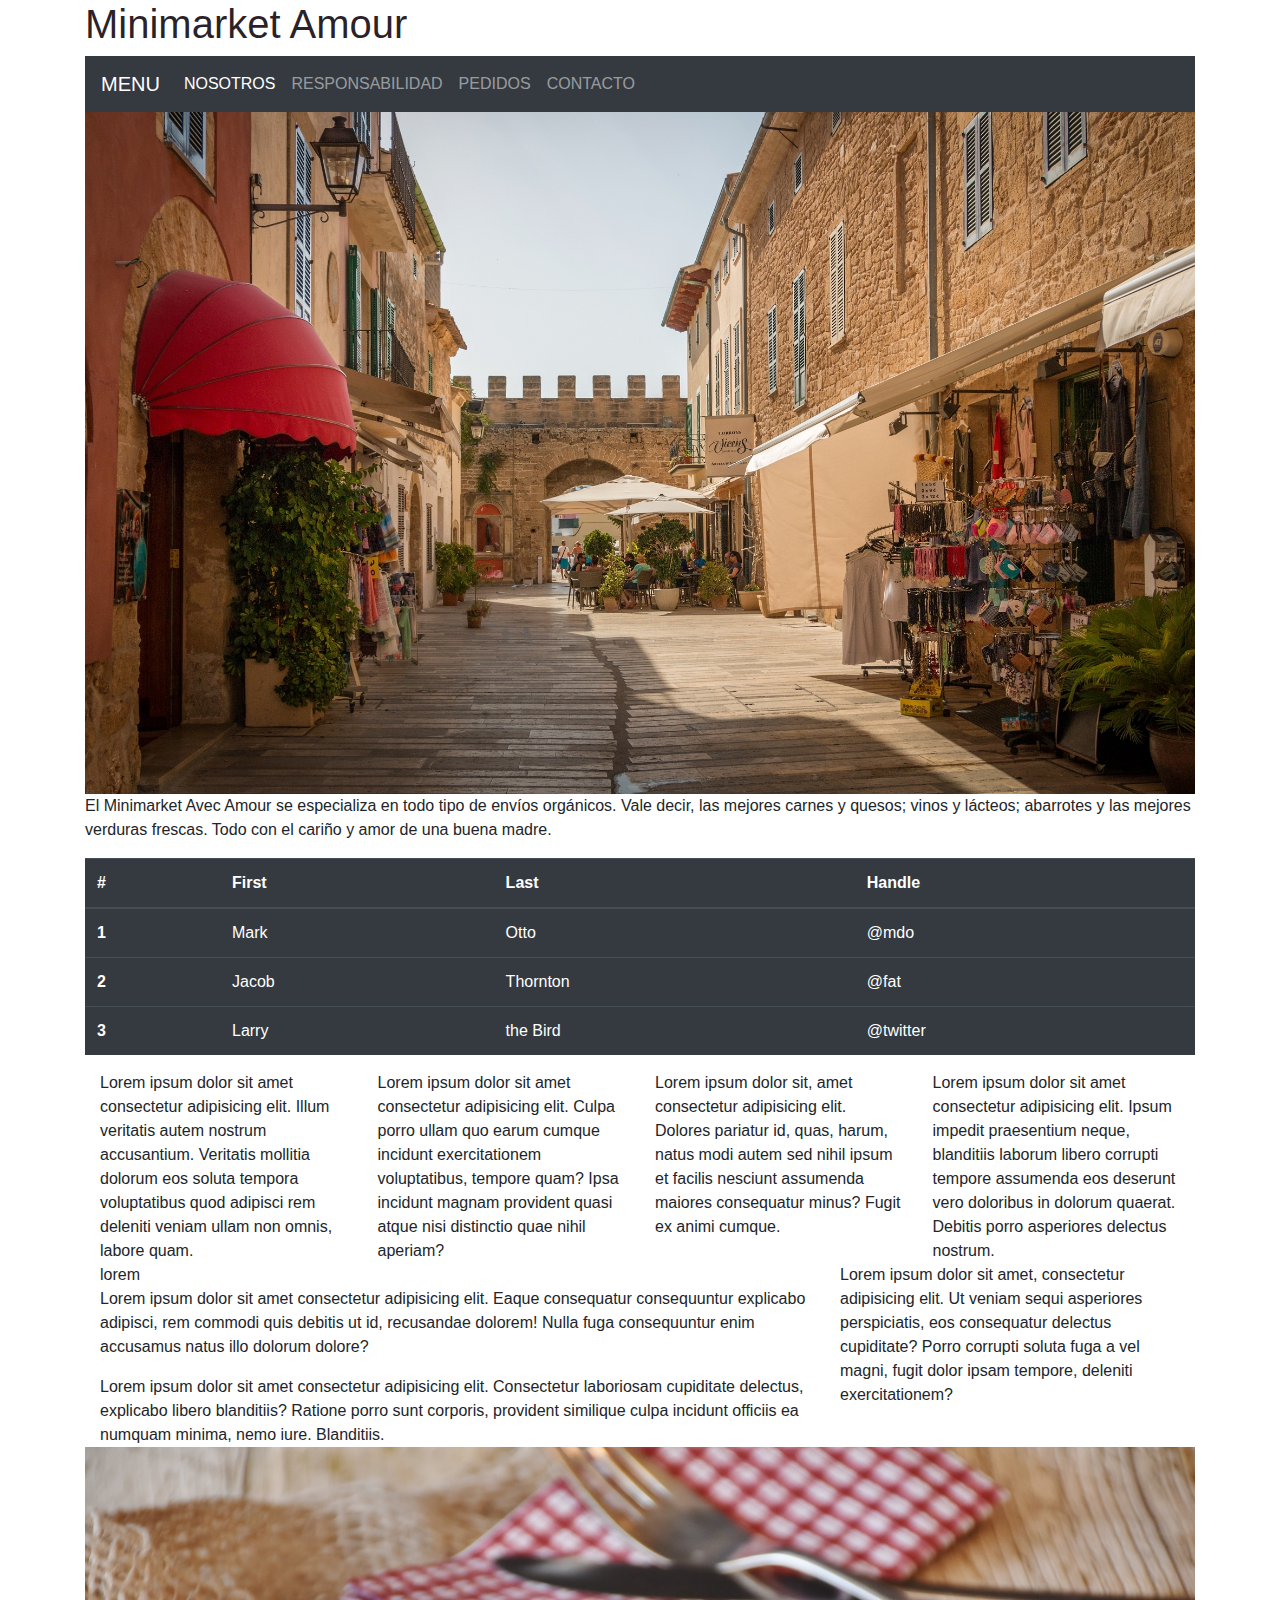
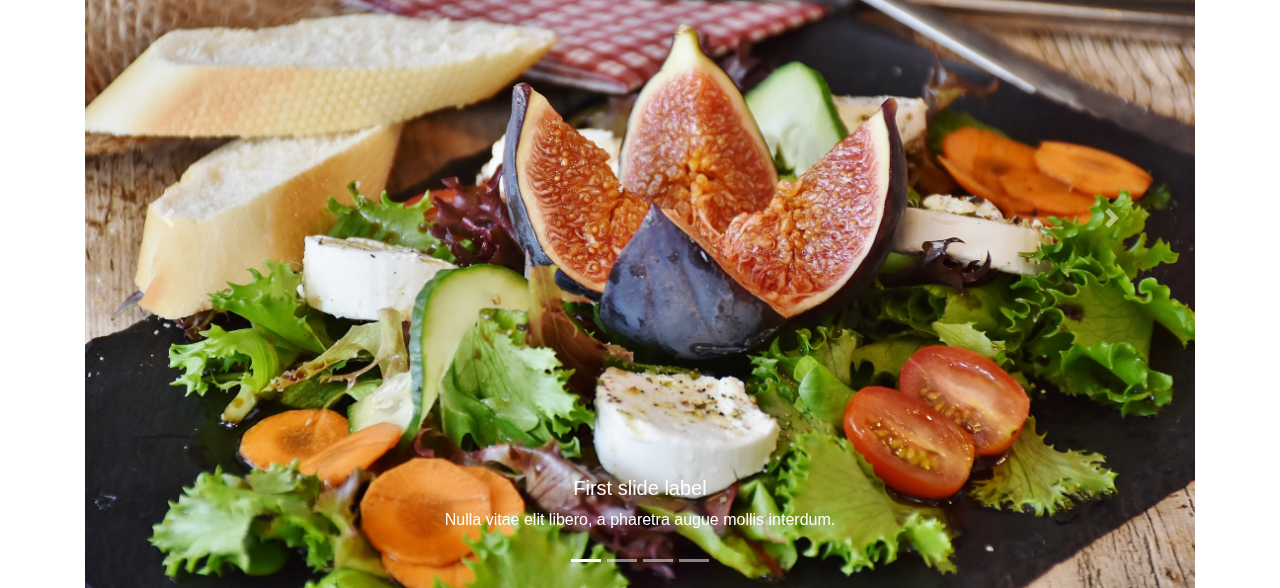
==== index.html @ 192e1b4c "Primera versión Base" ====
<!DOCTYPE html>
<html lang="en">
<head>
    <meta charset="UTF-8">
    <meta name="viewport" content="width=device-width, initial-scale=1.0">
    
      <meta name="viewport" content="width=device-width, initial-scale=1, shrink-to-fit=no">
    <title>Minimarket Amour</title>
<link rel="stylesheet" href="Style/style.css">  
      <link rel="stylesheet" href="https://stackpath.bootstrapcdn.com/bootstrap/4.4.1/css/bootstrap.min.css" integrity="sha384-Vkoo8x4CGsO3+Hhxv8T/Q5PaXtkKtu6ug5TOeNV6gBiFeWPGFN9MuhOf23Q9Ifjh" crossorigin="anonymous">
         
</head> 
<body class="container">
    <h1 class="titulo">Minimarket Amour</h1>
    <nav class="navbar navbar-expand-lg navbar-dark bg-dark sticky-top">
        <a class="navbar-brand" href="#">MENU</a>
        <button class="navbar-toggler" type="button" data-toggle="collapse" data-target="#navbarNav" aria-controls="navbarNav" aria-expanded="false" aria-label="Toggle navigation">
          <span class="navbar-toggler-icon"></span>
        </button>
        <div class="collapse navbar-collapse" id="navbarNav">
          <ul class="navbar-nav">
            <li class="nav-item active">
              <a class="nav-link" href="#">NOSOTROS <span class="sr-only">(current)</span></a>
            </li>
            <li class="nav-item">
              <a class="nav-link" href="#">RESPONSABILIDAD</a>
            </li>
            <li class="nav-item">
                <a class="nav-link" href="#">PEDIDOS</a>
              </li>
            <li class="nav-item">
              <a class="nav-link" href="#">CONTACTO</a>
            </li>
           
          </ul>
        </div>
      </nav>
    
    <img src="Imgenes/minimarket tapa.jpg" alt="pastel" class="w-100">
    
    <p>El Minimarket Avec Amour se especializa en todo tipo de envíos orgánicos. Vale decir, 
        las mejores carnes y quesos; vinos y lácteos; abarrotes y las mejores verduras frescas.
        Todo con el cariño y amor de una buena madre. 

    </p>
    <table class="table table-dark">
        <thead>
          <tr>
            <th scope="col">#</th>
            <th scope="col">First</th>
            <th scope="col">Last</th>
            <th scope="col">Handle</th>
          </tr>
        </thead>
        <tbody>
          <tr>
            <th scope="row">1</th>
            <td>Mark</td>
            <td>Otto</td>
            <td>@mdo</td>
          </tr>
          <tr>
            <th scope="row">2</th>
            <td>Jacob</td>
            <td>Thornton</td>
            <td>@fat</td>
          </tr>
          <tr>
            <th scope="row">3</th>
            <td>Larry</td>
            <td>the Bird</td>
            <td>@twitter</td>
          </tr>
        </tbody>
      </table>
      <div class="container">
        <div class="row">
          <div class="col">Lorem ipsum dolor sit amet consectetur adipisicing elit. Illum veritatis autem nostrum accusantium. Veritatis mollitia dolorum eos soluta tempora voluptatibus quod adipisci rem deleniti veniam ullam non omnis, labore quam.</div>
          <div class="col">Lorem ipsum dolor sit amet consectetur adipisicing elit. Culpa porro ullam quo earum cumque incidunt exercitationem voluptatibus, tempore quam? Ipsa incidunt magnam provident quasi atque nisi distinctio quae nihil aperiam?</div>
          <div class="col">Lorem ipsum dolor sit, amet consectetur adipisicing elit. Dolores pariatur id, quas, harum, natus modi autem sed nihil ipsum et facilis nesciunt assumenda maiores consequatur minus? Fugit ex animi cumque.</div>
          <div class="col">Lorem ipsum dolor sit amet consectetur adipisicing elit. Ipsum impedit praesentium neque, blanditiis laborum libero corrupti tempore assumenda eos deserunt vero doloribus in dolorum quaerat. Debitis porro asperiores delectus nostrum.</div>
        </div>
        <div class="row">
          <div class="col-8">lorem  <p>Lorem ipsum dolor sit amet consectetur adipisicing elit. Eaque consequatur consequuntur explicabo adipisci, rem commodi quis debitis ut id, recusandae dolorem! Nulla fuga consequuntur enim accusamus natus illo dolorum dolore?</p> Lorem ipsum dolor sit amet consectetur adipisicing elit. Consectetur laboriosam cupiditate delectus, explicabo libero blanditiis? Ratione porro sunt corporis, provident similique culpa incidunt officiis ea numquam minima, nemo iure. Blanditiis.</div>
          <div class="col-4">Lorem ipsum dolor sit amet, consectetur adipisicing elit. Ut veniam sequi asperiores perspiciatis, eos consequatur delectus cupiditate? Porro corrupti soluta fuga a vel magni, fugit dolor ipsam tempore, deleniti exercitationem?</div>
        </div>
      </div>
      <div id="carouselExampleCaptions" class="carousel slide" data-ride="carousel">
        <ol class="carousel-indicators">
          <li data-target="#carouselExampleCaptions" data-slide-to="0" class="active"></li>
          <li data-target="#carouselExampleCaptions" data-slide-to="1"></li>
          <li data-target="#carouselExampleCaptions" data-slide-to="2"></li>
          <li data-target="#carouselExampleCaptions" data-slide-to="3"></li>

        </ol>
        <div class="carousel-inner">
          <div class="carousel-item active">
            <img src="Imgenes/mesa 2.jpg" class="d-block w-100" alt="...">
            <div class="carousel-caption d-none d-md-block">
              <h5>First slide label</h5>
              <p>Nulla vitae elit libero, a pharetra augue mollis interdum.</p>
            </div>
          </div>
          <div class="carousel-item">
            <img src="Imgenes/mesa 1.jpg" class="d-block w-100" alt="...">
            <div class="carousel-caption d-none d-md-block">
              <h5>Second slide label</h5>
              <p>Lorem ipsum dolor sit amet, consectetur adipiscing elit.</p>
            </div>
            
          </div>
          <div class="carousel-item">
            <img src="Imgenes/mesa 3.jpg" class="d-block w-100" alt="...">
            <div class="carousel-caption d-none d-md-block">
              <h5>Third slide label</h5>
              <p>Praesent commodo cursus magna, vel scelerisque nisl consectetur.</p>
            </div>
          </div>
        </div>
      
        <a class="carousel-control-prev" href="#carouselExampleCaptions" role="button" data-slide="prev">
          <span class="carousel-control-prev-icon" aria-hidden="true"></span>
          <span class="sr-only">Previous</span>
        </a>
        <a class="carousel-control-next" href="#carouselExampleCaptions" role="button" data-slide="next">
          <span class="carousel-control-next-icon" aria-hidden="true"></span>
          <span class="sr-only">Next</span>
        </a>
      </div>
     
</body>
<script src="JS/main.js"></script>
<script src="https://code.jquery.com/jquery-3.5.1.slim.min.js" integrity="sha384-DfXdz2htPH0lsSSs5nCTpuj/zy4C+OGpamoFVy38MVBnE+IbbVYUew+OrCXaRkfj" crossorigin="anonymous"></script>
<script src="https://cdn.jsdelivr.net/npm/popper.js@1.16.0/dist/umd/popper.min.js" integrity="sha384-Q6E9RHvbIyZFJoft+2mJbHaEWldlvI9IOYy5n3zV9zzTtmI3UksdQRVvoxMfooAo" crossorigin="anonymous"></script>
<script src="https://stackpath.bootstrapcdn.com/bootstrap/4.5.0/js/bootstrap.min.js" integrity="sha384-OgVRvuATP1z7JjHLkuOU7Xw704+h835Lr+6QL9UvYjZE3Ipu6Tp75j7Bh/kR0JKI" crossorigin="anonymous"></script>
</html>
---- Style/style.css ----
.titulo{
    color: rgba(12, 2, 11, 0.884);
}
.container{
    background-color: RGB(255, 255, 255);
}
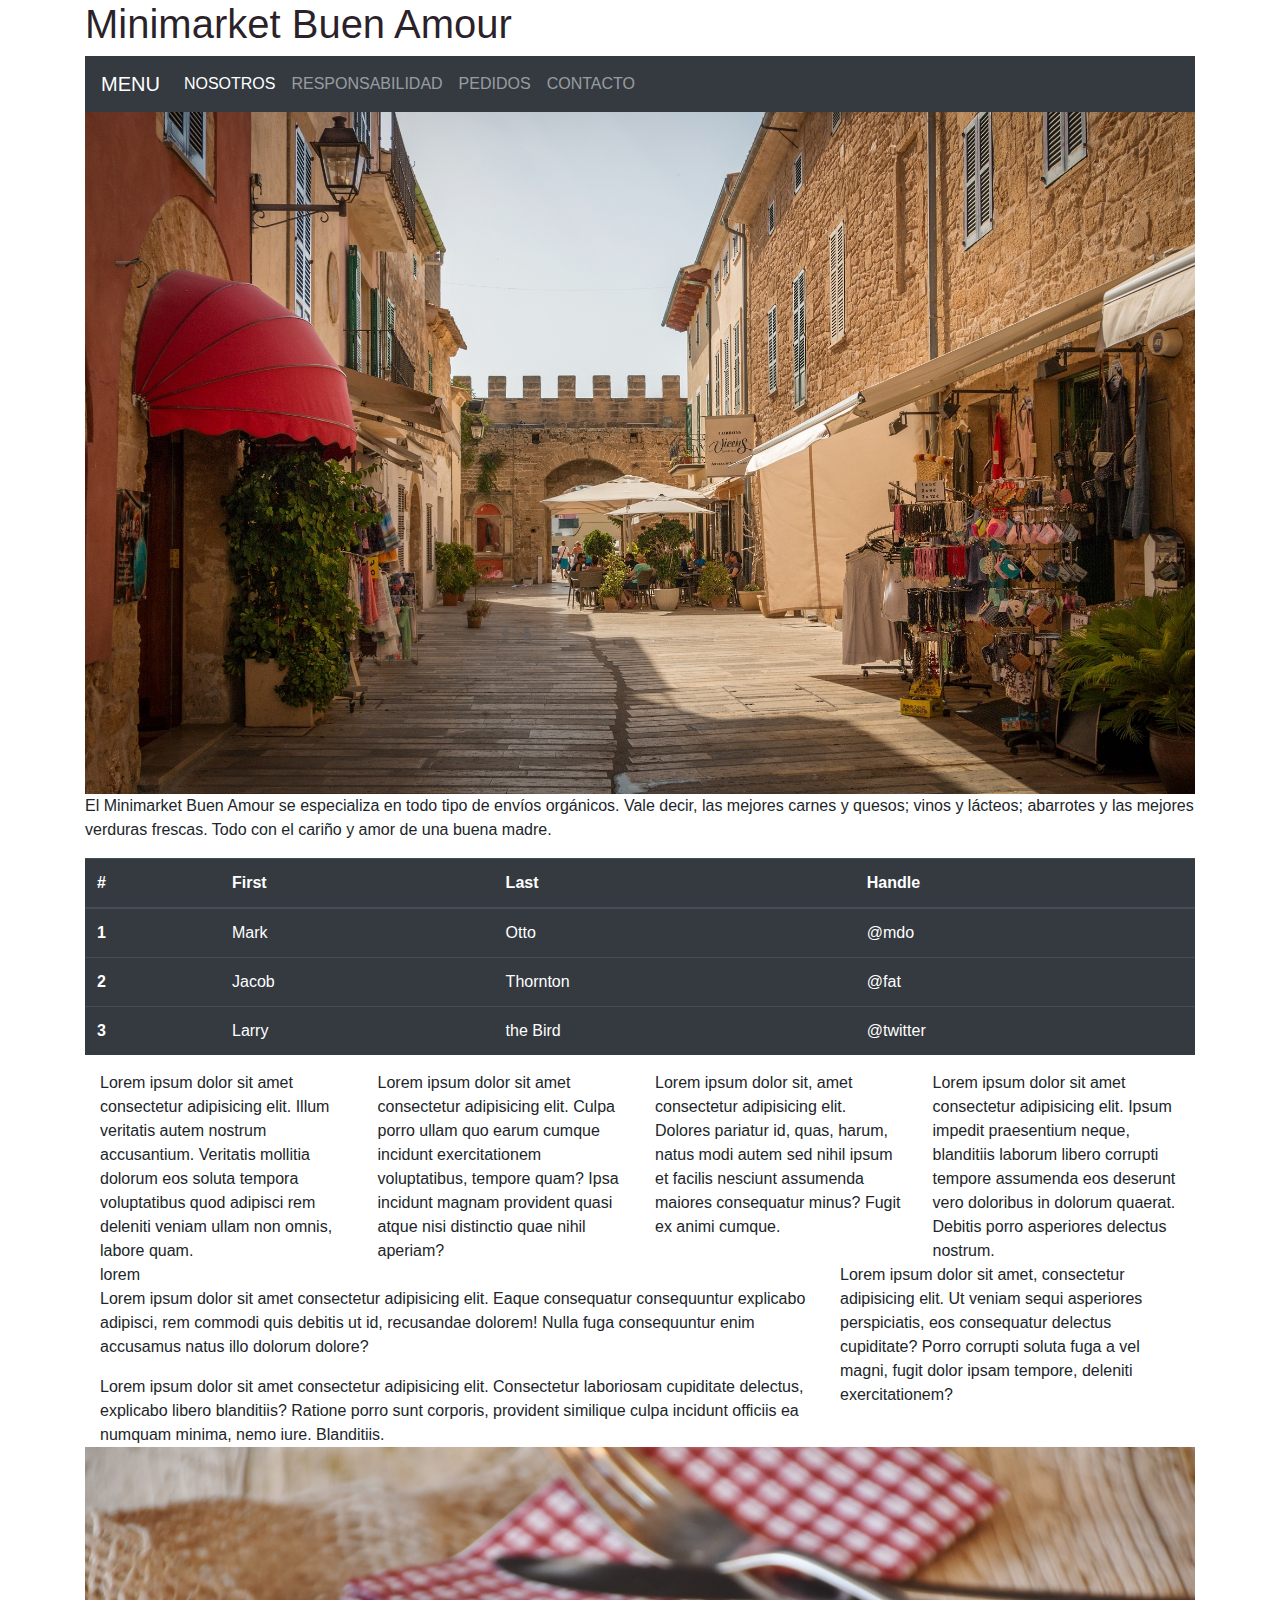
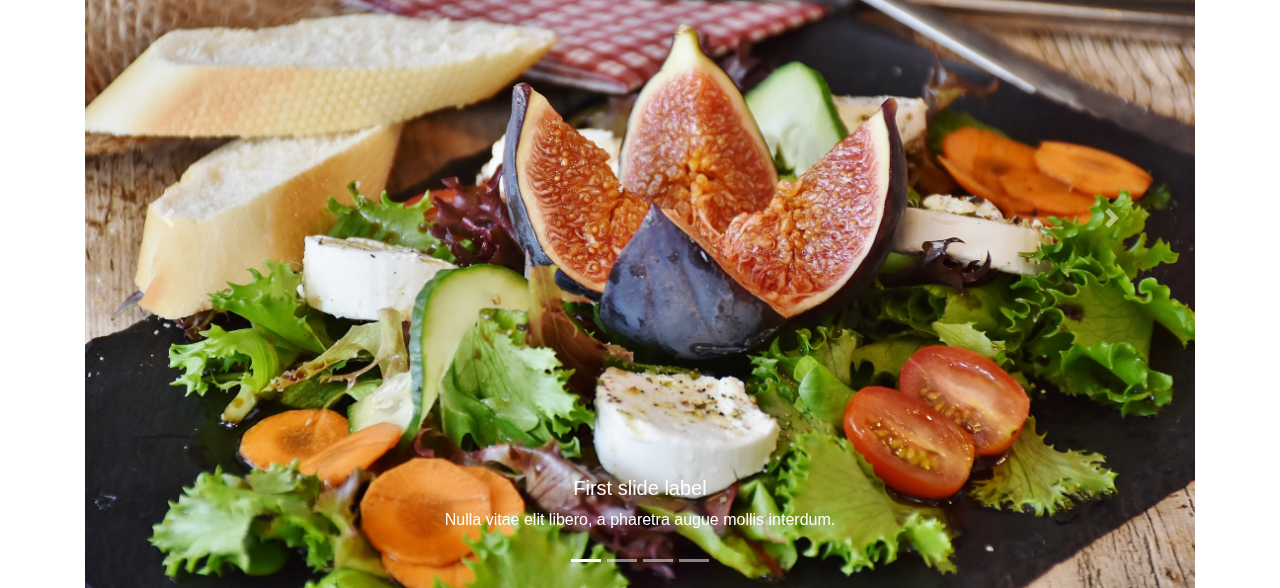
==== commit 2c9d5304: "Nueva Actualización" ====
--- a/index.html
+++ b/index.html
@@ -5,13 +5,13 @@
     <meta name="viewport" content="width=device-width, initial-scale=1.0">
     
       <meta name="viewport" content="width=device-width, initial-scale=1, shrink-to-fit=no">
-    <title>Minimarket Amour</title>
+    <title>Minimarket Buen Amour</title>
 <link rel="stylesheet" href="Style/style.css">  
       <link rel="stylesheet" href="https://stackpath.bootstrapcdn.com/bootstrap/4.4.1/css/bootstrap.min.css" integrity="sha384-Vkoo8x4CGsO3+Hhxv8T/Q5PaXtkKtu6ug5TOeNV6gBiFeWPGFN9MuhOf23Q9Ifjh" crossorigin="anonymous">
          
 </head> 
 <body class="container">
-    <h1 class="titulo">Minimarket Amour</h1>
+    <h1 class="titulo">Minimarket Buen Amour</h1>
     <nav class="navbar navbar-expand-lg navbar-dark bg-dark sticky-top">
         <a class="navbar-brand" href="#">MENU</a>
         <button class="navbar-toggler" type="button" data-toggle="collapse" data-target="#navbarNav" aria-controls="navbarNav" aria-expanded="false" aria-label="Toggle navigation">
@@ -38,7 +38,7 @@
     
     <img src="Imgenes/minimarket tapa.jpg" alt="pastel" class="w-100">
     
-    <p>El Minimarket Avec Amour se especializa en todo tipo de envíos orgánicos. Vale decir, 
+    <p>El Minimarket Buen Amour se especializa en todo tipo de envíos orgánicos. Vale decir, 
         las mejores carnes y quesos; vinos y lácteos; abarrotes y las mejores verduras frescas.
         Todo con el cariño y amor de una buena madre. 
 
